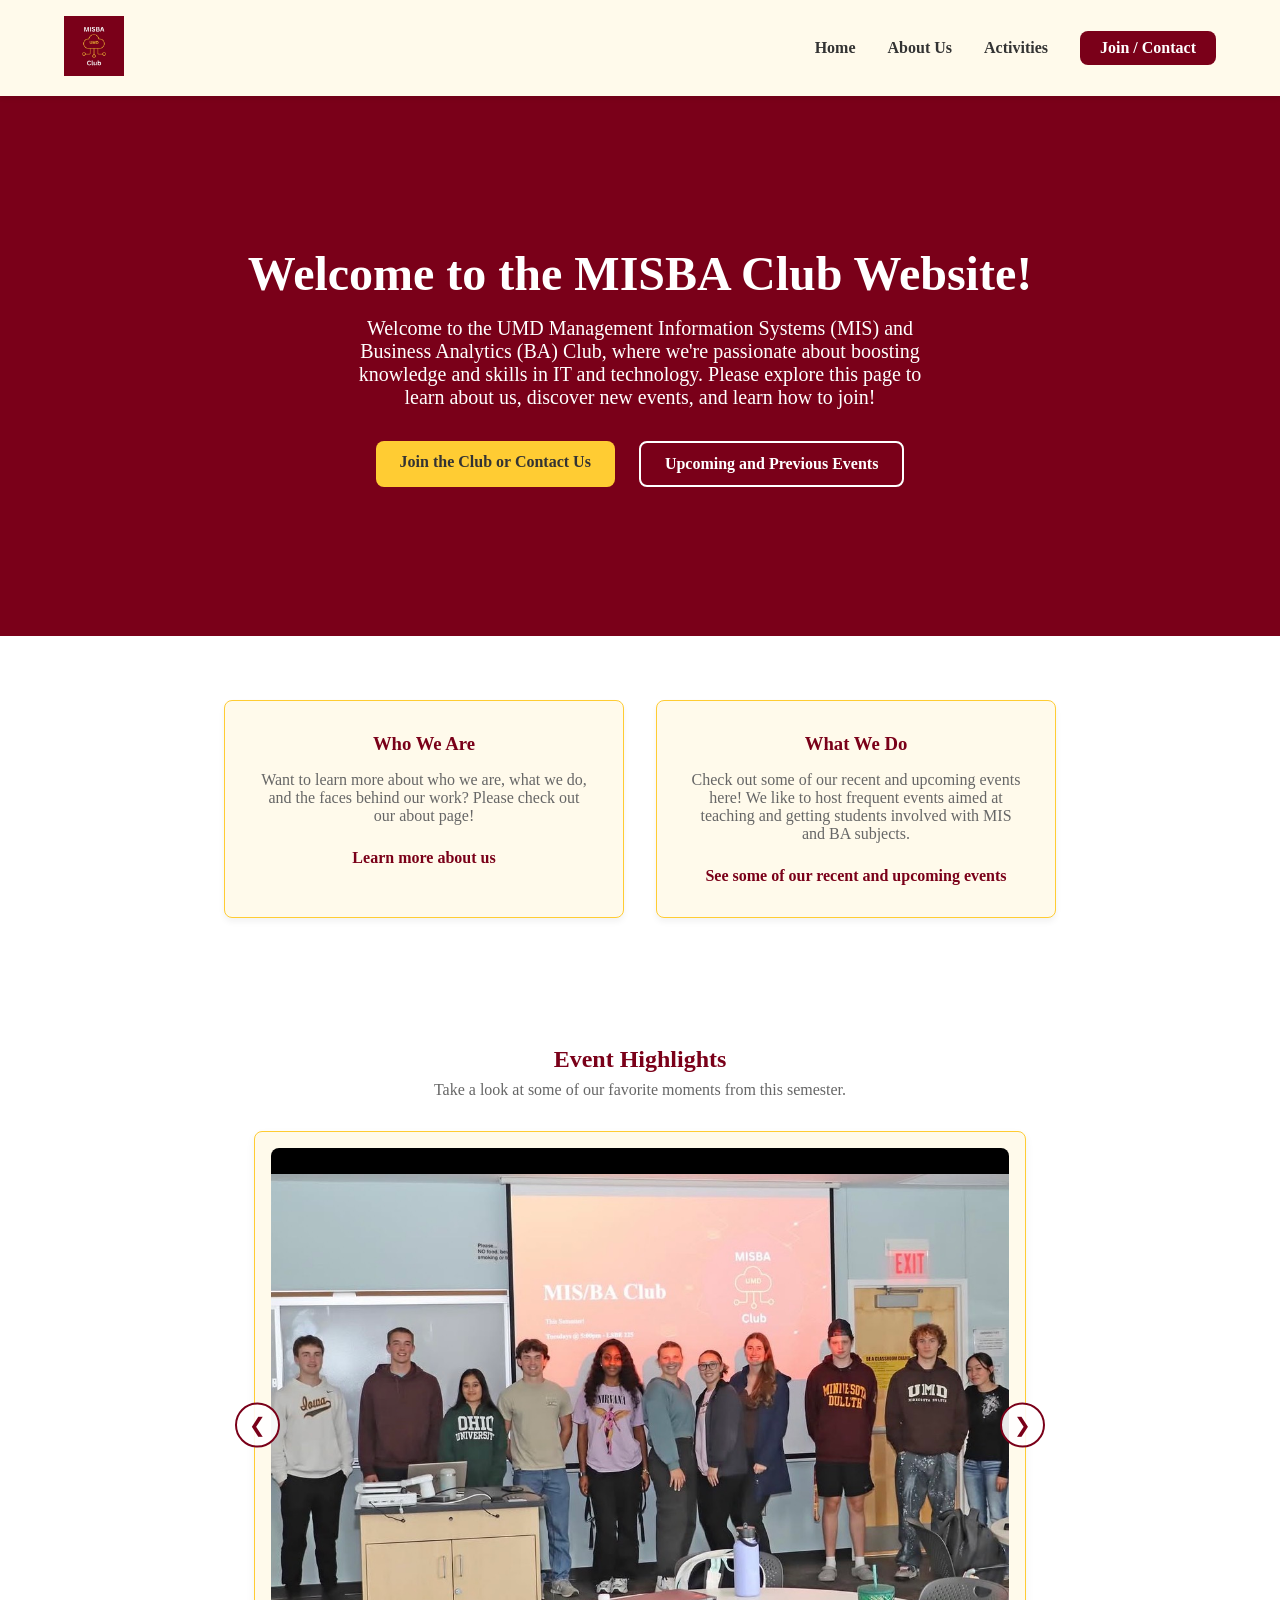
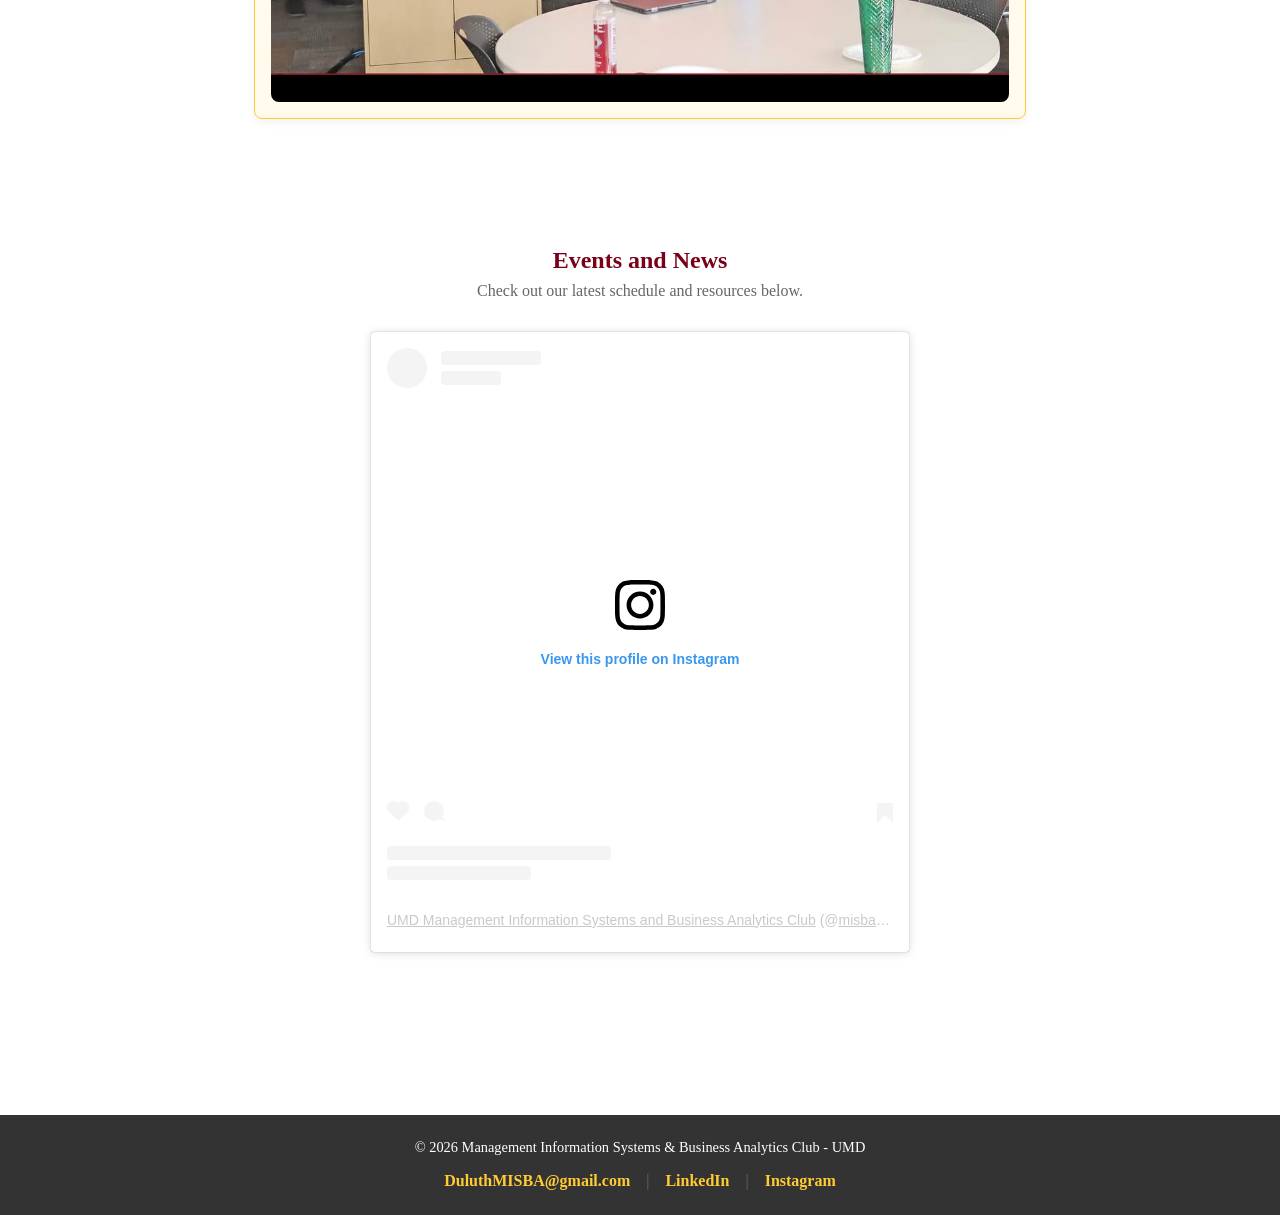
==== index.html @ 38da8ff0 "Create index.html" ====
<!DOCTYPE html>
<html lang="en">
<head> 
  <meta charset="UTF-8">
  <meta name="viewport" content="width=device-width, initial-scale=1.0">
  
  <title>MISBA Club | UMD</title> 
  
  <link rel="stylesheet" href="css/style.css">
</head>

<body>
  <header class="main-header">
    <div class="header-logo">
      <a href="/"> 
        <img src="assets/images/Logo.jpeg" alt="MISBA Club Logo"> 
      </a>
    </div>

    <button class="menu-toggle" id="mobile-menu-btn" aria-label="Toggle navigation">
      <svg viewBox="0 0 24 24" width="28" height="28" stroke="currentColor" stroke-width="2" fill="none" stroke-linecap="round" stroke-linejoin="round">
        <line x1="3" y1="12" x2="21" y2="12"></line>
        <line x1="3" y1="6" x2="21" y2="6"></line>
        <line x1="3" y1="18" x2="21" y2="18"></line>
      </svg>
    </button>

    <nav class="main-nav" id="nav-links"> 
      <a href="/">Home</a>
      <a href="about">About Us</a>
      <a href="activities">Activities</a>
      <a href="contact" class="nav-btn">Join / Contact</a>
    </nav>
  </header>

  <main class="page-content">
    
    <section class="hero">
      <div class="hero-content">
        <h1>Welcome to the MISBA Club Website!</h1>
        <p>Welcome to the UMD Management Information Systems (MIS) and Business Analytics (BA) Club, where we're passionate about boosting knowledge and skills in IT and technology. Please explore this page to learn about us, discover new events, and learn how to join!</p>
         
        <div class="hero-buttons">
          <a href="contact.html" class="btn btn-primary">Join the Club or Contact Us</a>
          <a href="activities.html" class="btn btn-secondary">Upcoming and Previous Events</a>
        </div>
      </div>
    </section>

    <section class="quick-summary">
      
      <div class="summary-card">
        <h3>Who We Are</h3>
        <p>Want to learn more about who we are, what we do, and the faces behind our work? Please check out our about page!</p>
        <a href="about">Learn more about us</a>
      </div>
      
      <div class="summary-card">
        <h3>What We Do</h3>
        <p>Check out some of our recent and upcoming events here! We like to host frequent events aimed at teaching and getting students involved with MIS and BA subjects.</p>        
        <a href="activities">See some of our recent and upcoming events</a>
      </div>

    </section>

    <section class="gallery-section">
      <h2>Event Highlights</h2>
      <p>Take a look at some of our favorite moments from this semester.</p>

      <div class="gallery-wrapper">
        <button class="gallery-btn prev-btn" aria-label="Previous image">&#10094;</button>

        <div class="gallery-track" id="galleryTrack"></div>

        <button class="gallery-btn next-btn" aria-label="Next image">&#10095;</button>
      </div>
    </section>

    <section class="live-embed-section">
      <h2>Events and News</h2>
      <p>Check out our latest schedule and resources below.</p>
      
      <div class="embed-wrapper">
        <blockquote class="instagram-media" data-instgrm-permalink="https://www.instagram.com/misbac_umd/?utm_source=ig_embed&amp;utm_campaign=loading" data-instgrm-version="14" style=" background:#FFF; border:0; border-radius:3px; box-shadow:0 0 1px 0 rgba(0,0,0,0.5),0 1px 10px 0 rgba(0,0,0,0.15); margin: 1px; max-width:540px; min-width:326px; padding:0; width:99.375%; width:-webkit-calc(100% - 2px); width:calc(100% - 2px);"><div style="padding:16px;"> <a href="https://www.instagram.com/misbac_umd/?utm_source=ig_embed&amp;utm_campaign=loading" style=" background:#FFFFFF; line-height:0; padding:0 0; text-align:center; text-decoration:none; width:100%;" target="_blank"> <div style=" display: flex; flex-direction: row; align-items: center;"> <div style="background-color: #F4F4F4; border-radius: 50%; flex-grow: 0; height: 40px; margin-right: 14px; width: 40px;"></div> <div style="display: flex; flex-direction: column; flex-grow: 1; justify-content: center;"> <div style=" background-color: #F4F4F4; border-radius: 4px; flex-grow: 0; height: 14px; margin-bottom: 6px; width: 100px;"></div> <div style=" background-color: #F4F4F4; border-radius: 4px; flex-grow: 0; height: 14px; width: 60px;"></div></div></div><div style="padding: 19% 0;"></div> <div style="display:block; height:50px; margin:0 auto 12px; width:50px;"><svg width="50px" height="50px" viewBox="0 0 60 60" version="1.1" xmlns="https://www.w3.org/2000/svg" xmlns:xlink="https://www.w3.org/1999/xlink"><g stroke="none" stroke-width="1" fill="none" fill-rule="evenodd"><g transform="translate(-511.000000, -20.000000)" fill="#000000"><g><path d="M556.869,30.41 C554.814,30.41 553.148,32.076 553.148,34.131 C553.148,36.186 554.814,37.852 556.869,37.852 C558.924,37.852 560.59,36.186 560.59,34.131 C560.59,32.076 558.924,30.41 556.869,30.41 M541,60.657 C535.114,60.657 530.342,55.887 530.342,50 C530.342,44.114 535.114,39.342 541,39.342 C546.887,39.342 551.658,44.114 551.658,50 C551.658,55.887 546.887,60.657 541,60.657 M541,33.886 C532.1,33.886 524.886,41.1 524.886,50 C524.886,58.899 532.1,66.113 541,66.113 C549.9,66.113 557.115,58.899 557.115,50 C557.115,41.1 549.9,33.886 541,33.886 M565.378,62.101 C565.244,65.022 564.756,66.606 564.346,67.663 C563.803,69.06 563.154,70.057 562.106,71.106 C561.058,72.155 560.06,72.803 558.662,73.347 C557.607,73.757 556.021,74.244 553.102,74.378 C549.944,74.521 548.997,74.552 541,74.552 C533.003,74.552 532.056,74.521 528.898,74.378 C525.979,74.244 524.393,73.757 523.338,73.347 C521.94,72.803 520.942,72.155 519.894,71.106 C518.846,70.057 518.197,69.06 517.654,67.663 C517.244,66.606 516.755,65.022 516.623,62.101 C516.479,58.943 516.448,57.996 516.448,50 C516.448,42.003 516.479,41.056 516.623,37.899 C516.755,34.978 517.244,33.391 517.654,32.338 C518.197,30.938 518.846,29.942 519.894,28.894 C520.942,27.846 521.94,27.196 523.338,26.654 C524.393,26.244 525.979,25.756 528.898,25.623 C532.057,25.479 533.004,25.448 541,25.448 C548.997,25.448 549.943,25.479 553.102,25.623 C556.021,25.756 557.607,26.244 558.662,26.654 C560.06,27.196 561.058,27.846 562.106,28.894 C563.154,29.942 563.803,30.938 564.346,32.338 C564.756,33.391 565.244,34.978 565.378,37.899 C565.522,41.056 565.552,42.003 565.552,50 C565.552,57.996 565.522,58.943 565.378,62.101 M570.82,37.631 C570.674,34.438 570.167,32.258 569.425,30.349 C568.659,28.377 567.633,26.702 565.965,25.035 C564.297,23.368 562.623,22.342 560.652,21.575 C558.743,20.834 556.562,20.326 553.369,20.18 C550.169,20.033 549.148,20 541,20 C532.853,20 531.831,20.033 528.631,20.18 C525.438,20.326 523.257,20.834 521.349,21.575 C519.376,22.342 517.703,23.368 516.035,25.035 C514.368,26.702 513.342,28.377 512.574,30.349 C511.834,32.258 511.326,34.438 511.181,37.631 C511.035,40.831 511,41.851 511,50 C511,58.147 511.035,59.17 511.181,62.369 C511.326,65.562 511.834,67.743 512.574,69.651 C513.342,71.625 514.368,73.296 516.035,74.965 C517.703,76.634 519.376,77.658 521.349,78.425 C523.257,79.167 525.438,79.673 528.631,79.82 C531.831,79.965 532.853,80.001 541,80.001 C549.148,80.001 550.169,79.965 553.369,79.82 C556.562,79.673 558.743,79.167 560.652,78.425 C562.623,77.658 564.297,76.634 565.965,74.965 C567.633,73.296 568.659,71.625 569.425,69.651 C570.167,67.743 570.674,65.562 570.82,62.369 C570.966,59.17 571,58.147 571,50 C571,41.851 570.966,40.831 570.82,37.631"></path></g></g></g></svg></div><div style="padding-top: 8px;"> <div style=" color:#3897f0; font-family:Arial,sans-serif; font-size:14px; font-style:normal; font-weight:550; line-height:18px;">View this profile on Instagram</div></div><div style="padding: 12.5% 0;"></div> <div style="display: flex; flex-direction: row; margin-bottom: 14px; align-items: center;"><div> <div style="background-color: #F4F4F4; border-radius: 50%; height: 12.5px; width: 12.5px; transform: translateX(0px) translateY(7px);"></div> <div style="background-color: #F4F4F4; height: 12.5px; transform: rotate(-45deg) translateX(3px) translateY(1px); width: 12.5px; flex-grow: 0; margin-right: 14px; margin-left: 2px;"></div> <div style="background-color: #F4F4F4; border-radius: 50%; height: 12.5px; width: 12.5px; transform: translateX(9px) translateY(-18px);"></div></div><div style="margin-left: 8px;"> <div style=" background-color: #F4F4F4; border-radius: 50%; flex-grow: 0; height: 20px; width: 20px;"></div> <div style=" width: 0; height: 0; border-top: 2px solid transparent; border-left: 6px solid #f4f4f4; border-bottom: 2px solid transparent; transform: translateX(16px) translateY(-4px) rotate(30deg)"></div></div><div style="margin-left: auto;"> <div style=" width: 0px; border-top: 8px solid #F4F4F4; border-right: 8px solid transparent; transform: translateY(16px);"></div> <div style=" background-color: #F4F4F4; flex-grow: 0; height: 12px; width: 16px; transform: translateY(-4px);"></div> <div style=" width: 0; height: 0; border-top: 8px solid #F4F4F4; border-left: 8px solid transparent; transform: translateY(-4px) translateX(8px);"></div></div></div> <div style="display: flex; flex-direction: column; flex-grow: 1; justify-content: center; margin-bottom: 24px;"> <div style=" background-color: #F4F4F4; border-radius: 4px; flex-grow: 0; height: 14px; margin-bottom: 6px; width: 224px;"></div> <div style=" background-color: #F4F4F4; border-radius: 4px; flex-grow: 0; height: 14px; width: 144px;"></div></div></a><p style=" color:#c9c8cd; font-family:Arial,sans-serif; font-size:14px; line-height:17px; margin-bottom:0; margin-top:8px; overflow:hidden; padding:8px 0 7px; text-align:center; text-overflow:ellipsis; white-space:nowrap;"><a href="https://www.instagram.com/misbac_umd/?utm_source=ig_embed&amp;utm_campaign=loading" style=" color:#c9c8cd; font-family:Arial,sans-serif; font-size:14px; font-style:normal; font-weight:normal; line-height:17px;" target="_blank">UMD Management Information Systems and Business Analytics Club</a> (@<a href="https://www.instagram.com/misbac_umd/?utm_source=ig_embed&amp;utm_campaign=loading" style=" color:#c9c8cd; font-family:Arial,sans-serif; font-size:14px; font-style:normal; font-weight:normal; line-height:17px;" target="_blank">misbac_umd</a>) • Instagram photos and videos</p></div></blockquote>
        <script async src="//www.instagram.com/embed.js"></script>
      </div>
    </section>
  </main>

  <footer class="main-footer">
    <div class="footer-content">
      <p>&copy; 2026 Management Information Systems & Business Analytics Club - UMD</p>
      
      <div class="footer-links">
        <a href="mailto:DuluthMISBA@gmail.com">DuluthMISBA@gmail.com</a>
        <span>|</span>
        <a href="https://www.linkedin.com/in/mis-ba-duluth/" target="_blank">LinkedIn</a>
        <span>|</span>
        <a href="https://www.instagram.com/misbac_umd" target="_blank">Instagram</a>
      </div>
    </div>
  </footer>

  <script src="js/script.js"></script>
</body>
</html>
---- css/style.css ----
/* ==========================================================================
   MISBA CLUB UMD - MASTER STYLESHEET
   ========================================================================== 
   
   TABLE OF CONTENTS:
   01. GLOBAL VARIABLES & RESET (Colors, fonts, spacing)
   02. BASE LAYOUT & FOOTER ANCHORING
   03. HEADER & NAVIGATION (Includes Mobile Menu)
   04. FOOTER STYLES
   05. PAGE: HOME (Hero, Quick Summary, Live Embed)
   06. PAGE: ABOUT US (Intro, Board Cards, FAQ Flip Cards)
   07. PAGE: ACTIVITIES (General Info Cards, Image Gallery/Photowheel)
   08. PAGE: JOIN / CONTACT (Icon Links Grid, Google Form Embed)
   ========================================================================== */


/* ==========================================================================
   01. GLOBAL VARIABLES & RESET
   ========================================================================== */

:root {
  /* MAIN BRAND COLORS */
  --primary-color: #7A0019;   /* UMD Maroon */
  --secondary-color: #FFCC33; /* UMD Gold */
  
  /* NEUTRAL BACKGROUND & TEXT COLORS */
  --bg-light: #F8F9FA;
  --bg-white: #FFFFFF;
  --text-dark: #333333;
  --text-muted: #666666;

  /* TYPOGRAPHY & SHAPES */
  --font-main: 'Segoe UI', Tahoma, Geneva, Verdana, sans-serif;
  --border-radius: 8px; /* Change this to make all boxes more or less rounded */
}

/* Universal Reset: Strips default browser margins so the layout is consistent */
* {
  margin: 0;
  padding: 0;
  box-sizing: border-box;
}


/* ==========================================================================
   02. BASE LAYOUT & FOOTER ANCHORING
   ========================================================================== */

body {
  /* Tells the absolute-positioned footer what to anchor itself to */
  position: relative; 
  min-height: 100vh; 
  
  /* Creates a safe zone at the bottom so page text doesn't hide behind the footer */
  padding-bottom: 150px; 
}

/* Wrapper for the main content on every page */
.page-content {
  padding-bottom: 3rem; 
}


/* ==========================================================================
   03. HEADER & NAVIGATION
   ========================================================================== */

.main-header {
  display: flex;
  justify-content: space-between; /* Logo left, Nav right */
  align-items: center; 
  padding: 1rem 5%; 
  background-color: #FFFAEB; /* Light yellow background */
  box-shadow: 0 2px 5px rgba(0,0,0,0.1); 
  
  /* Sticky Header Mechanics */
  position: sticky;
  top: 0;
  z-index: 1000; 
}

.header-logo img {
  height: 60px;
  width: auto;
}

/* --- DESKTOP NAVIGATION --- */
.main-nav {
  display: flex;
  gap: 2rem; 
  align-items: center;
}

.main-nav a {
  text-decoration: none; 
  color: var(--text-dark);
  font-weight: 600;
  transition: color 0.3s ease; 
}

.main-nav a:hover {
  color: var(--primary-color);
}

/* Special styling for the 'Join / Contact' button */
.main-nav .nav-btn {
  background-color: var(--primary-color);
  color: var(--bg-white);
  padding: 0.5rem 1.25rem;
  border-radius: var(--border-radius);
  transition: background-color 0.3s ease;
}

.main-nav .nav-btn:hover {
  background-color: var(--secondary-color); 
  color: var(--text-dark);
}

/* --- MOBILE NAVIGATION --- */
.menu-toggle {
  display: none; /* Hidden on desktop screens */
  background: none;
  border: none;
  color: var(--primary-color); 
  cursor: pointer;
  padding: 0;
}

@media (max-width: 768px) {
  .menu-toggle {
    display: block; /* Show hamburger button on phones */
  }

  /* Transform the horizontal links into a vertical dropdown */
  .main-nav {
    display: none; /* Hidden until toggled via JavaScript */
    flex-direction: column;
    position: absolute;
    top: 100%; 
    left: 0;
    width: 100%;
    background-color: #FFFAEB; 
    box-shadow: 0 4px 6px rgba(0,0,0,0.1); 
    padding: 1rem 0;
    gap: 0; 
  }

  .main-nav.active {
    display: flex; /* Class added by JS to open the menu */
  }

  .main-nav a {
    padding: 1rem;
    text-align: center;
    width: 100%;
    box-sizing: border-box; 
  }

  .main-nav .nav-btn {
    width: max-content;
    margin: 0.5rem auto; 
  }
}


/* ==========================================================================
   04. FOOTER STYLES
   ========================================================================== */

.main-footer {
  position: absolute;
  bottom: 0;
  left: 0;
  width: 100%;
  height: 100px; /* If you add more text to the footer, increase this! */
  background-color: var(--text-dark);
  color: var(--bg-white);
  text-align: center;
  padding: 1.5rem 5%; 
}

.footer-content p {
  margin-bottom: 1rem;
  font-size: 0.9rem;
}

.footer-links {
  display: flex;
  justify-content: center;
  gap: 1rem;
  align-items: center;
}

.footer-links a {
  color: var(--secondary-color); 
  text-decoration: none;
  font-weight: bold;
  transition: opacity 0.3s ease;
}

.footer-links a:hover {
  opacity: 0.8; 
}

.footer-links span {
  color: var(--text-muted); /* The vertical divider pipes | */
}


/* ==========================================================================
   05. PAGE: HOME
   ========================================================================== */

/* --- HERO BANNER --- */
.hero {
  background-color: var(--primary-color);
  color: var(--bg-white);
  display: flex;
  justify-content: center;
  align-items: center;
  text-align: center;
  min-height: 60vh; 
  padding: 2rem 5%;
}

.hero-content h1 {
  font-size: 3rem;
  margin-bottom: 1rem;
}

.hero-content p {
  font-size: 1.25rem;
  max-width: 600px; 
  margin: 0 auto 2rem auto;
}

.hero-buttons {
  display: flex;
  justify-content: center;
  gap: 1.5rem;
  flex-wrap: wrap; 
}

/* Generic Button Styles */
.btn {
  padding: 0.75rem 1.5rem;
  text-decoration: none;
  font-weight: bold;
  border-radius: var(--border-radius);
  transition: all 0.3s ease;
}

.btn-primary {
  background-color: var(--secondary-color);
  color: var(--text-dark);
}

.btn-primary:hover {
  background-color: #e6b800; 
  transform: translateY(-2px); 
}

.btn-secondary {
  background-color: transparent;
  color: var(--bg-white);
  border: 2px solid var(--bg-white);
}

.btn-secondary:hover {
  background-color: var(--bg-white);
  color: var(--primary-color);
}

/* --- QUICK SUMMARY CARDS --- */
.quick-summary {
  display: flex;
  justify-content: center;
  gap: 2rem;
  padding: 4rem 5%;
  flex-wrap: wrap; 
}

.summary-card {
  background-color: #FFFAEB; 
  padding: 2rem;
  border-radius: var(--border-radius);
  box-shadow: 0 4px 6px rgba(0,0,0,0.05);
  border: 1px solid var(--secondary-color); 
  max-width: 400px;
  text-align: center;
  transition: transform 0.3s ease, box-shadow 0.3s ease;
}

.summary-card:hover {
  transform: translateY(-8px); 
  box-shadow: 0 15px 30px rgba(0,0,0,0.15); 
}

.summary-card h3 {
  color: var(--primary-color);
  margin-bottom: 1rem;
}

.summary-card p {
  margin-bottom: 1.5rem;
  color: var(--text-muted);
}

.summary-card a {
  color: var(--primary-color);
  text-decoration: none;
  font-weight: bold;
}

.summary-card a:hover {
  text-decoration: underline;
}

/* --- LIVE EMBED SECTION (Instagram) --- */
.live-embed-section {
  padding: 4rem 5%;
  text-align: center;
  background-color: var(--bg-white); 
}

.live-embed-section h2 {
  color: var(--primary-color);
  margin-bottom: 0.5rem;
}

.live-embed-section p {
  color: var(--text-muted);
  margin-bottom: 2rem;
}

.embed-wrapper {
  width: 100%;
  max-width: 540px; 
  margin: 0 auto; 
}

.iframe-container iframe {
  width: 100%;
  height: 100%;
  border: none; 
}


/* ==========================================================================
   06. PAGE: ABOUT US
   ========================================================================== */

/* --- INTRO SECTION --- */
.about-intro {
  padding: 4rem 5%;
  text-align: center;
  max-width: 800px; 
  margin: 0 auto;
}

.about-intro h2 {
  color: var(--primary-color);
  margin-bottom: 1rem;
}

.about-intro p {
  font-size: 1.1rem;
  line-height: 1.6;
  color: var(--text-dark);
}

/* --- MEET THE BOARD CARDS (Slide-Up Overlay) --- */
.board-section {
  padding: 4rem 5%;
  text-align: center;
}

.board-section h2 {
  color: var(--primary-color);
  margin-bottom: 0.5rem;
}

.board-section > p {
  color: var(--text-muted);
  margin-bottom: 2rem;
}

.board-grid {
  display: grid;
  grid-template-columns: repeat(4, 1fr); /* 4 cards across on desktop */
  gap: 2rem;
  max-width: 1200px;
  margin: 0 auto;
}

.board-card {
  background-color: #FFFAEB; 
  border: 1px solid var(--secondary-color);
  border-radius: var(--border-radius);
  box-shadow: 0 4px 6px rgba(0,0,0,0.05);
  display: flex;
  flex-direction: column;
  position: relative; 
  overflow: hidden; /* Clips the sliding overlay safely inside the box */
  cursor: pointer;
  height: 420px; 
}

.board-photo {
  width: 100%;
  height: 260px; 
  object-fit: cover;
  margin: 0; 
}

.board-info {
  padding: 1.25rem;
  display: flex;
  flex-direction: column;
  flex-grow: 1;
}

.board-info h3 {
  color: var(--primary-color);
  margin-bottom: 0.25rem;
  margin-top: 0;
}

.board-title {
  color: var(--text-dark);
  font-weight: bold;
  text-transform: uppercase;
  font-size: 0.85rem;
  margin-bottom: auto; 
}

.board-overlay {
  position: absolute;
  top: 0;
  left: 0;
  width: 100%;
  height: 100%;
  background-color: #FFFAEB; 
  border: 4px solid var(--primary-color); 
  box-sizing: border-box; 
  padding: 2rem 1.5rem;
  display: flex;
  flex-direction: column;
  justify-content: center;
  
  /* Starts hidden below the card */
  transform: translateY(100%); 
  transition: transform 0.4s ease-in-out;
}

.board-overlay h3 {
  color: var(--primary-color);
  margin: 0;
  font-size: 1rem;
}

.board-overlay p {
  color: var(--text-dark);
  font-size: 0.95rem;
  margin-bottom: 0.75rem;
}

/* Triggered by JavaScript to show the back of the board card */
.board-card.is-active .board-overlay {
  transform: translateY(0); 
}

@media (max-width: 900px) { .board-grid { grid-template-columns: repeat(2, 1fr); } }
@media (max-width: 600px) { .board-grid { grid-template-columns: 1fr; } }


/* --- FAQ / Q&A FLIP CARDS (3D Rotation) --- */
.qa-section {
  padding: 4rem 5%;
  text-align: center;
}

.qa-section h2 {
  color: var(--primary-color);
  margin-bottom: 0.5rem;
}

.qa-section > p {
  color: var(--text-muted);
  margin-bottom: 2rem;
}

.qa-grid {
  display: grid;
  grid-template-columns: repeat(3, 1fr);
  gap: 2rem;
  max-width: 1200px;
  margin: 0 auto;
}

/* 3D Container */
.flip-card {
  background-color: transparent;
  width: 100%;
  height: 250px; 
  perspective: 1000px; /* Establishes the 3D depth */
  cursor: pointer;
}

.flip-card-inner {
  position: relative;
  width: 100%;
  height: 100%;
  text-align: center;
  transition: transform 0.6s ease;
  transform-style: preserve-3d; /* Tells the browser it operates in 3D space */
}

/* Triggered by JavaScript to rotate the card */
.flip-card.is-flipped .flip-card-inner {
  transform: rotateY(180deg);
}

.flip-card-front, .flip-card-back {
  position: absolute;
  width: 100%;
  height: 100%;
  border-radius: var(--border-radius);
  display: flex;
  flex-direction: column;
  justify-content: center;
  align-items: center;
  padding: 1.5rem;
  box-shadow: 0 4px 10px rgba(0,0,0,0.1);
  
  /* Hides the back of the card when you are looking at the front */
  -webkit-backface-visibility: hidden; 
  backface-visibility: hidden; 
}

.flip-card-front {
  background-color: #FFFAEB; 
  border: 1px solid var(--secondary-color);
  color: var(--primary-color);
}

.flip-card-front h3 { margin-bottom: 0.5rem; }

.click-hint {
  font-size: 0.85rem;
  color: var(--text-muted);
  font-style: italic;
}

.flip-card-back {
  background-color: #FFFAEB; 
  color: var(--primary-color); 
  border: 1px solid var(--secondary-color); 
  transform: rotateY(180deg); /* Starts flipped around */
}

@media (max-width: 900px) { .qa-grid { grid-template-columns: repeat(2, 1fr); } }
@media (max-width: 600px) { .qa-grid { grid-template-columns: 1fr; } }


/* ==========================================================================
   07. PAGE: ACTIVITIES
   ========================================================================== */

/* --- GENERAL INFO CARDS --- */
.info-section {
  padding: 4rem 5%;
  max-width: 1200px;
  margin: 0 auto;
}

.info-grid {
  display: grid;
  grid-template-columns: repeat(3, 1fr);
  gap: 2rem;
}

.info-card {
  background-color: #FFFAEB; 
  border-radius: var(--border-radius);
  border: 1px solid var(--secondary-color);
  box-shadow: 0 4px 6px rgba(0,0,0,0.05);
  display: flex;
  flex-direction: column;
  overflow: hidden; 
}

.info-card img {
  width: 100%;
  height: 450px; 
  object-fit: cover;
  margin: 0; 
}

.info-content {
  padding: 1.5rem;
  flex-grow: 1; /* Pushes content down to keep cards equal heights */
}

.info-content h3 {
  color: var(--primary-color);
  margin-bottom: 0.75rem;
  margin-top: 0;
}

.info-content p {
  color: var(--text-dark);
  line-height: 1.6;
  margin: 0;
}

@media (max-width: 900px) { .info-grid { grid-template-columns: repeat(2, 1fr); } }
@media (max-width: 600px) { .info-grid { grid-template-columns: 1fr; } }


/* --- IMAGE GALLERY (PHOTOWHEEL) --- */
.gallery-section {
  padding: 4rem 5%;
  text-align: center;
  max-width: 900px;
  margin: 0 auto;
}

.gallery-section h2 {
  color: var(--primary-color);
  margin-bottom: 0.5rem;
  margin-top: 0;
}

.gallery-section p {
  color: var(--text-muted);
  margin-bottom: 2rem;
}

.gallery-wrapper {
  position: relative;
  background-color: #FFFAEB; 
  border: 1px solid var(--secondary-color);
  border-radius: var(--border-radius);
  padding: 1rem;
  box-shadow: 0 4px 10px rgba(0,0,0,0.05);
  display: flex;
  align-items: center;
  justify-content: center;
}

.gallery-track {
  width: 100%;
  position: relative;
  overflow: hidden;
  border-radius: 8px; 
  background-color: #000; 
  aspect-ratio: 4 / 3; 
}

.gallery-img {
  position: absolute;
  top: 0;
  left: 0;
  width: 100%;
  height: 100%;
  object-fit: contain;
  opacity: 0; 
  transition: opacity 0.4s ease-in-out; 
  pointer-events: none;
}

.gallery-img.active {
  opacity: 1;
  pointer-events: auto;
}

.gallery-btn {
  position: absolute;
  top: 50%;
  transform: translateY(-50%);
  background-color: rgba(255, 255, 255, 0.9);
  color: var(--primary-color);
  border: 2px solid var(--primary-color);
  border-radius: 50%;
  width: 45px;
  height: 45px;
  font-size: 1.25rem;
  cursor: pointer;
  z-index: 10;
  display: flex;
  align-items: center;
  justify-content: center;
  transition: background-color 0.2s, color 0.2s;
}

.gallery-btn:hover {
  background-color: var(--primary-color);
  color: white;
}

.prev-btn { left: -20px; } 
.next-btn { right: -20px; }

@media (max-width: 600px) {
  .gallery-btn { width: 35px; height: 35px; font-size: 1rem; }
  .prev-btn { left: -10px; }
  .next-btn { right: -10px; }
}


/* ==========================================================================
   08. PAGE: JOIN / CONTACT
   ========================================================================== */

/* --- SOCIAL & ICON LINKS GRID --- */
.links-section {
  padding: 4rem 5%;
}

.links-grid {
  display: grid;
  grid-template-columns: repeat(4, 1fr); 
  gap: 1.5rem;
  max-width: 1000px;
  margin: 0 auto;
}

.link-card {
  display: flex;
  flex-direction: column;
  justify-content: center;
  align-items: center;
  text-decoration: none;
  color: var(--primary-color);
  transition: transform 0.2s ease; 
}

.link-card:hover {
  transform: translateY(-5px);
  color: var(--secondary-color); 
}

/* Span Math: Small = 1 column, Large = 2 columns */
.small-link {
  grid-column: span 1;
  padding: 2rem 1rem;
  gap: 0.75rem;
}

.small-link span {
  font-size: 0.95rem;
  font-weight: 600;
}

.large-link {
  grid-column: span 2;
  padding: 4rem 2rem; 
  gap: 1.25rem;
}

.large-link span {
  font-size: 1.25rem; 
  font-weight: 700;
}

/* Desktop Logo Image Sizing */
.card-img-small {
  width: 200px; 
  max-width: 100%; 
  height: 200px;
  object-fit: contain;
  margin-bottom: 0.75rem;
  border-radius: 12px; 
  -webkit-clip-path: inset(0px round 12px); /* Mobile Safari override */
  clip-path: inset(0px round 12px);
}

.card-img-large {
  width: 500px; 
  max-width: 100%; 
  height: 200px;
  object-fit: contain;
  margin-bottom: 0.75rem;
  border-radius: 20px; 
  -webkit-clip-path: inset(0px round 20px); /* Mobile Safari override */
  clip-path: inset(0px round 20px);
}

@media (max-width: 800px) {
  .links-grid { grid-template-columns: repeat(2, 1fr); }
  .large-link {
    grid-column: span 2; 
    padding: 3rem 1.5rem;
  }
}

@media (max-width: 500px) {
  .links-grid { grid-template-columns: 1fr; }
  .small-link, .large-link { grid-column: span 1; }

  .card-img-small { height: 150px !important; }
  .card-img-large { height: 100px !important; }
}


/* --- GOOGLE FORM EMBED --- */
.google-form-section {
  padding: 4rem 5%;
  display: flex;
  justify-content: center;
}

.form-wrapper {
  background-color: #FFFAEB; 
  border: 1px solid var(--secondary-color);
  border-radius: var(--border-radius);
  box-shadow: 0 4px 10px rgba(0,0,0,0.05);
  padding: 3rem 2rem;
  max-width: 750px; 
  width: 100%;
  text-align: center;
}

.form-wrapper h2 {
  color: var(--primary-color);
  margin-top: 0;
  margin-bottom: 0.25rem;
}

.form-wrapper small {
  display: block; 
  color: var(--text-muted);
  font-size: 0.95rem;
  margin-bottom: 2rem; 
}

.form-wrapper iframe {
  width: 100%; 
  min-height: 800px; 
  border: none;
  border-radius: 8px; 
}

@media (max-width: 600px) {
  .form-wrapper { padding: 2rem 1rem; }
}
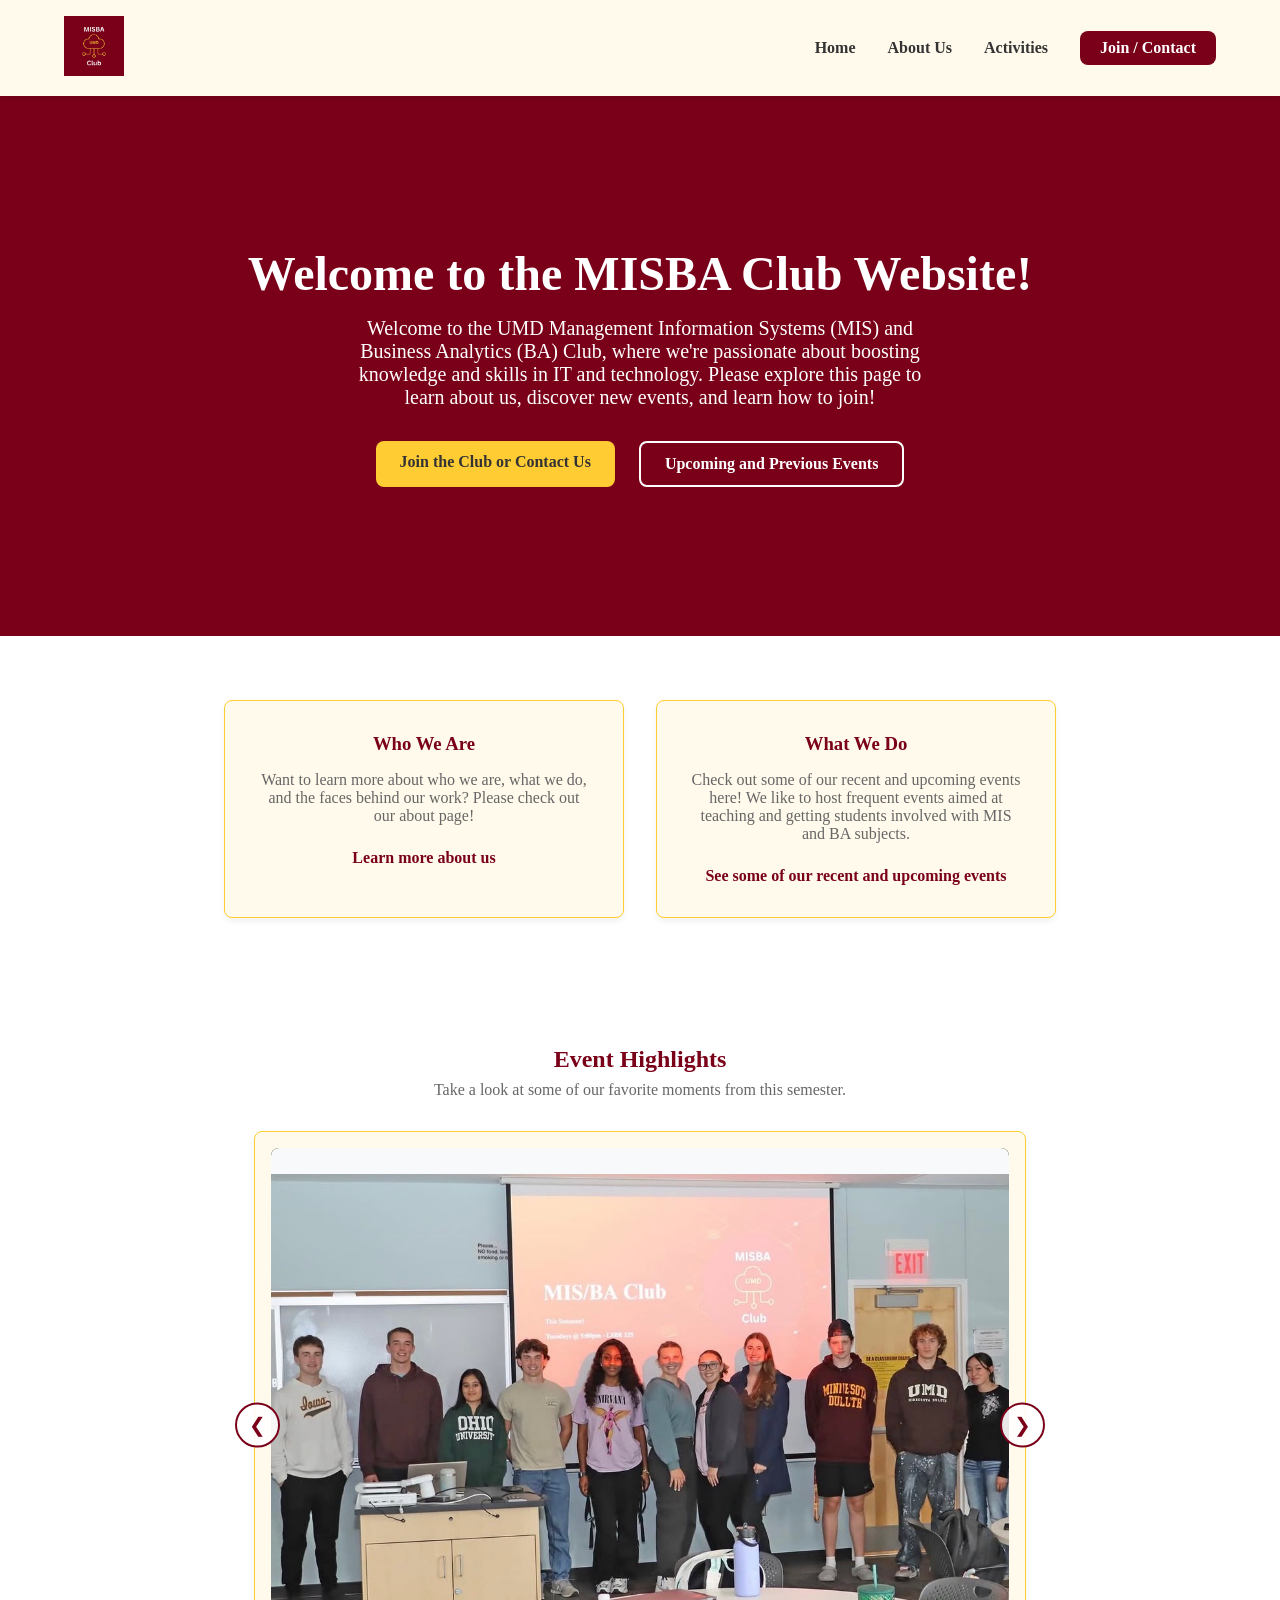
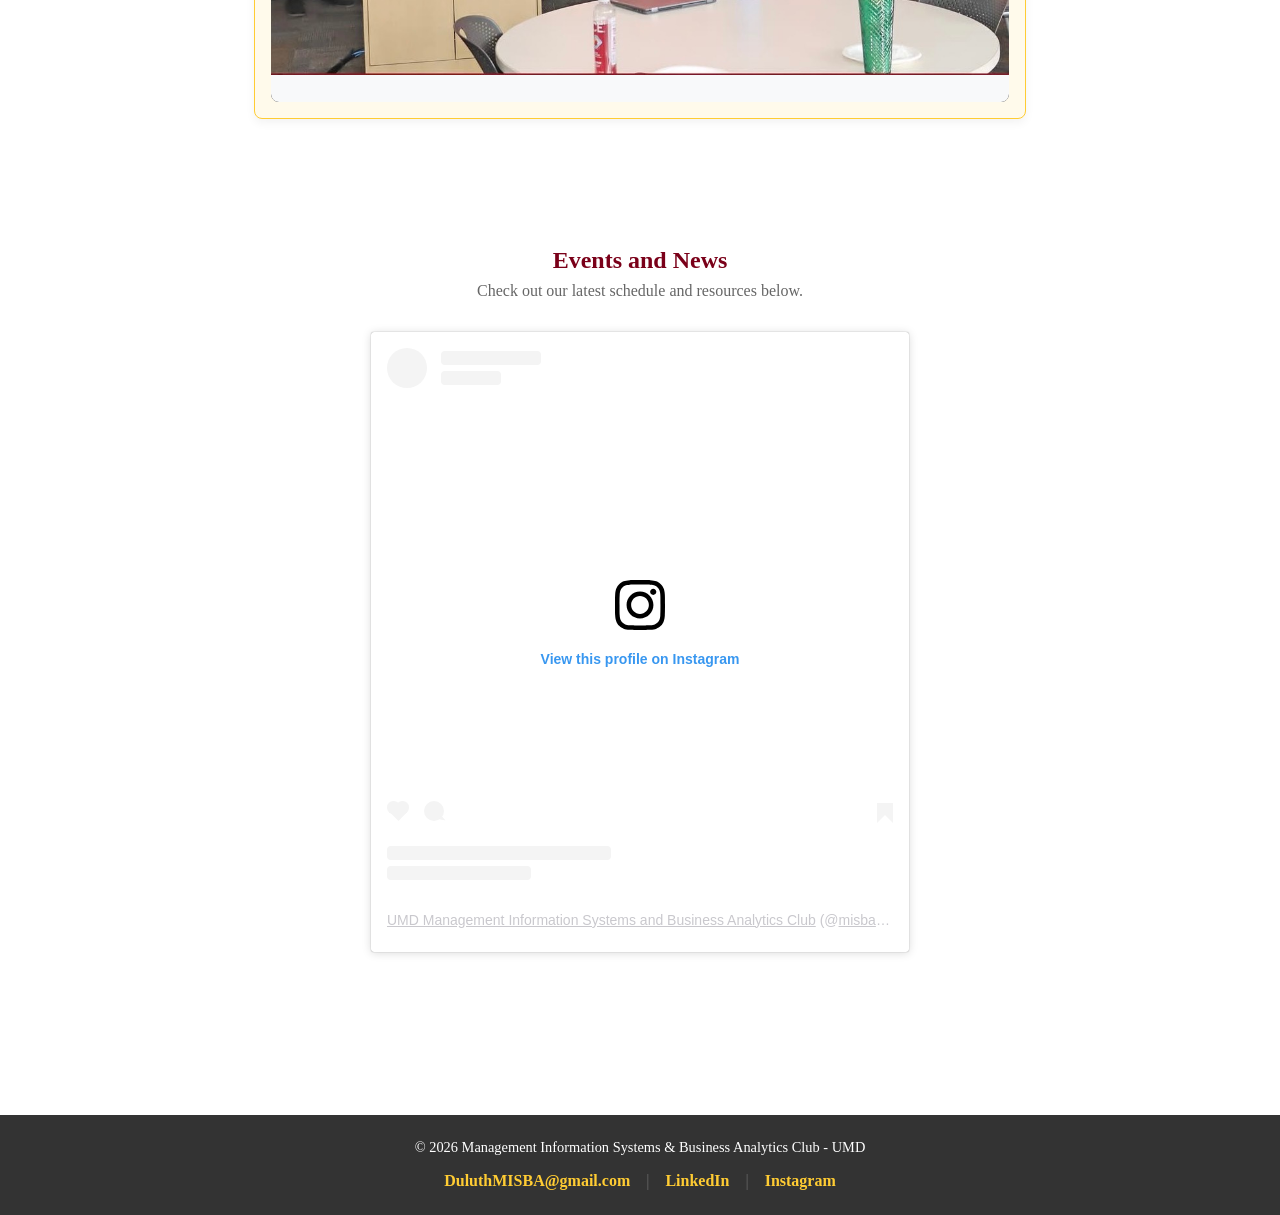
==== commit 98a78755: "Update index.html" ====
--- a/index.html
+++ b/index.html
@@ -10,14 +10,14 @@
 </head>
 
 <body>
-  <header class="main-header">
+ <header class="main-header"> <!-- Everyting withiin the <header> tag is included in the header. The header will be the exact same for all pages-->
     <div class="header-logo">
-      <a href="/"> 
-        <img src="assets/images/Logo.jpeg" alt="MISBA Club Logo"> 
+      <a href="/"> <!-- This links the header logo to the homepage-->
+        <img src="assets/images/Logo.jpeg" alt="MISBA Club Logo"> <!--The header logo. This can be changed just be sure that the file name and path is correct.-->
       </a>
     </div>
 
-    <button class="menu-toggle" id="mobile-menu-btn" aria-label="Toggle navigation">
+    <button class="menu-toggle" id="mobile-menu-btn" aria-label="Toggle navigation"> <!-- This is the hamburger menu that only appears on mobile-->
       <svg viewBox="0 0 24 24" width="28" height="28" stroke="currentColor" stroke-width="2" fill="none" stroke-linecap="round" stroke-linejoin="round">
         <line x1="3" y1="12" x2="21" y2="12"></line>
         <line x1="3" y1="6" x2="21" y2="6"></line>
@@ -25,9 +25,9 @@
       </svg>
     </button>
 
-    <nav class="main-nav" id="nav-links"> 
-      <a href="/">Home</a>
-      <a href="about">About Us</a>
+    <nav class="main-nav" id="nav-links"> <!-- The links that show on a computer -->
+      <a href="/">Home</a> <!-- the "/" links it to the homepage without showing "/index",which gives the site a cleaner look overall-->
+      <a href="about">About Us</a> 
       <a href="activities">Activities</a>
       <a href="contact" class="nav-btn">Join / Contact</a>
     </nav>
--- a/css/style.css
+++ b/css/style.css
@@ -3,7 +3,7 @@
    ========================================================================== 
    
    TABLE OF CONTENTS:
-   01. GLOBAL VARIABLES & RESET (Colors, fonts, spacing)
+   01. GLOBAL VARIABLES & BASE STYLES (Colors, fonts, accessibility)
    02. BASE LAYOUT & FOOTER ANCHORING
    03. HEADER & NAVIGATION (Includes Mobile Menu)
    04. FOOTER STYLES
@@ -15,7 +15,7 @@
 
 
 /* ==========================================================================
-   01. GLOBAL VARIABLES & RESET
+   01. GLOBAL VARIABLES & BASE STYLES
    ========================================================================== */
 
 :root {
@@ -41,6 +41,27 @@
   box-sizing: border-box;
 }
 
+/* Smooth Scrolling for anchor links */
+html {
+  scroll-behavior: smooth;
+}
+
+/* Accessibility: Custom focus rings for keyboard navigation */
+a:focus-visible, 
+button:focus-visible, 
+input:focus-visible, 
+textarea:focus-visible {
+  outline: 3px solid var(--secondary-color);
+  outline-offset: 4px;
+  border-radius: 4px;
+}
+
+/* Image Fail-safes: Shows a clean background if an image breaks */
+img {
+  background-color: var(--bg-light); 
+  -webkit-user-drag: none; /* Prevents accidental desktop dragging */
+}
+
 
 /* ==========================================================================
    02. BASE LAYOUT & FOOTER ANCHORING
@@ -82,6 +103,7 @@
 .header-logo img {
   height: 60px;
   width: auto;
+  background-color: transparent; /* Overrides the image fallback for the logo */
 }
 
 /* --- DESKTOP NAVIGATION --- */
@@ -140,7 +162,8 @@
     left: 0;
     width: 100%;
     background-color: #FFFAEB; 
-    box-shadow: 0 4px 6px rgba(0,0,0,0.1); 
+    /* Floating shadow effect for the mobile menu */
+    box-shadow: 0 10px 15px -3px rgba(0, 0, 0, 0.1), 0 4px 6px -2px rgba(0, 0, 0, 0.05);
     padding: 1rem 0;
     gap: 0; 
   }
@@ -288,12 +311,13 @@
   border: 1px solid var(--secondary-color); 
   max-width: 400px;
   text-align: center;
-  transition: transform 0.3s ease, box-shadow 0.3s ease;
+  transition: transform 0.3s ease, box-shadow 0.3s ease, border-color 0.3s ease;
 }
 
 .summary-card:hover {
   transform: translateY(-8px); 
   box-shadow: 0 15px 30px rgba(0,0,0,0.15); 
+  border-color: var(--primary-color); /* Changes to Maroon on hover */
 }
 
 .summary-card h3 {
@@ -772,8 +796,10 @@
   object-fit: contain;
   margin-bottom: 0.75rem;
   border-radius: 12px; 
-  -webkit-clip-path: inset(0px round 12px); /* Mobile Safari override */
+  /* Mobile Safari override */
+  -webkit-clip-path: inset(0px round 12px); 
   clip-path: inset(0px round 12px);
+  background-color: transparent;
 }
 
 .card-img-large {
@@ -783,8 +809,10 @@
   object-fit: contain;
   margin-bottom: 0.75rem;
   border-radius: 20px; 
-  -webkit-clip-path: inset(0px round 20px); /* Mobile Safari override */
+  /* Mobile Safari override */
+  -webkit-clip-path: inset(0px round 20px); 
   clip-path: inset(0px round 20px);
+  background-color: transparent;
 }
 
 @media (max-width: 800px) {
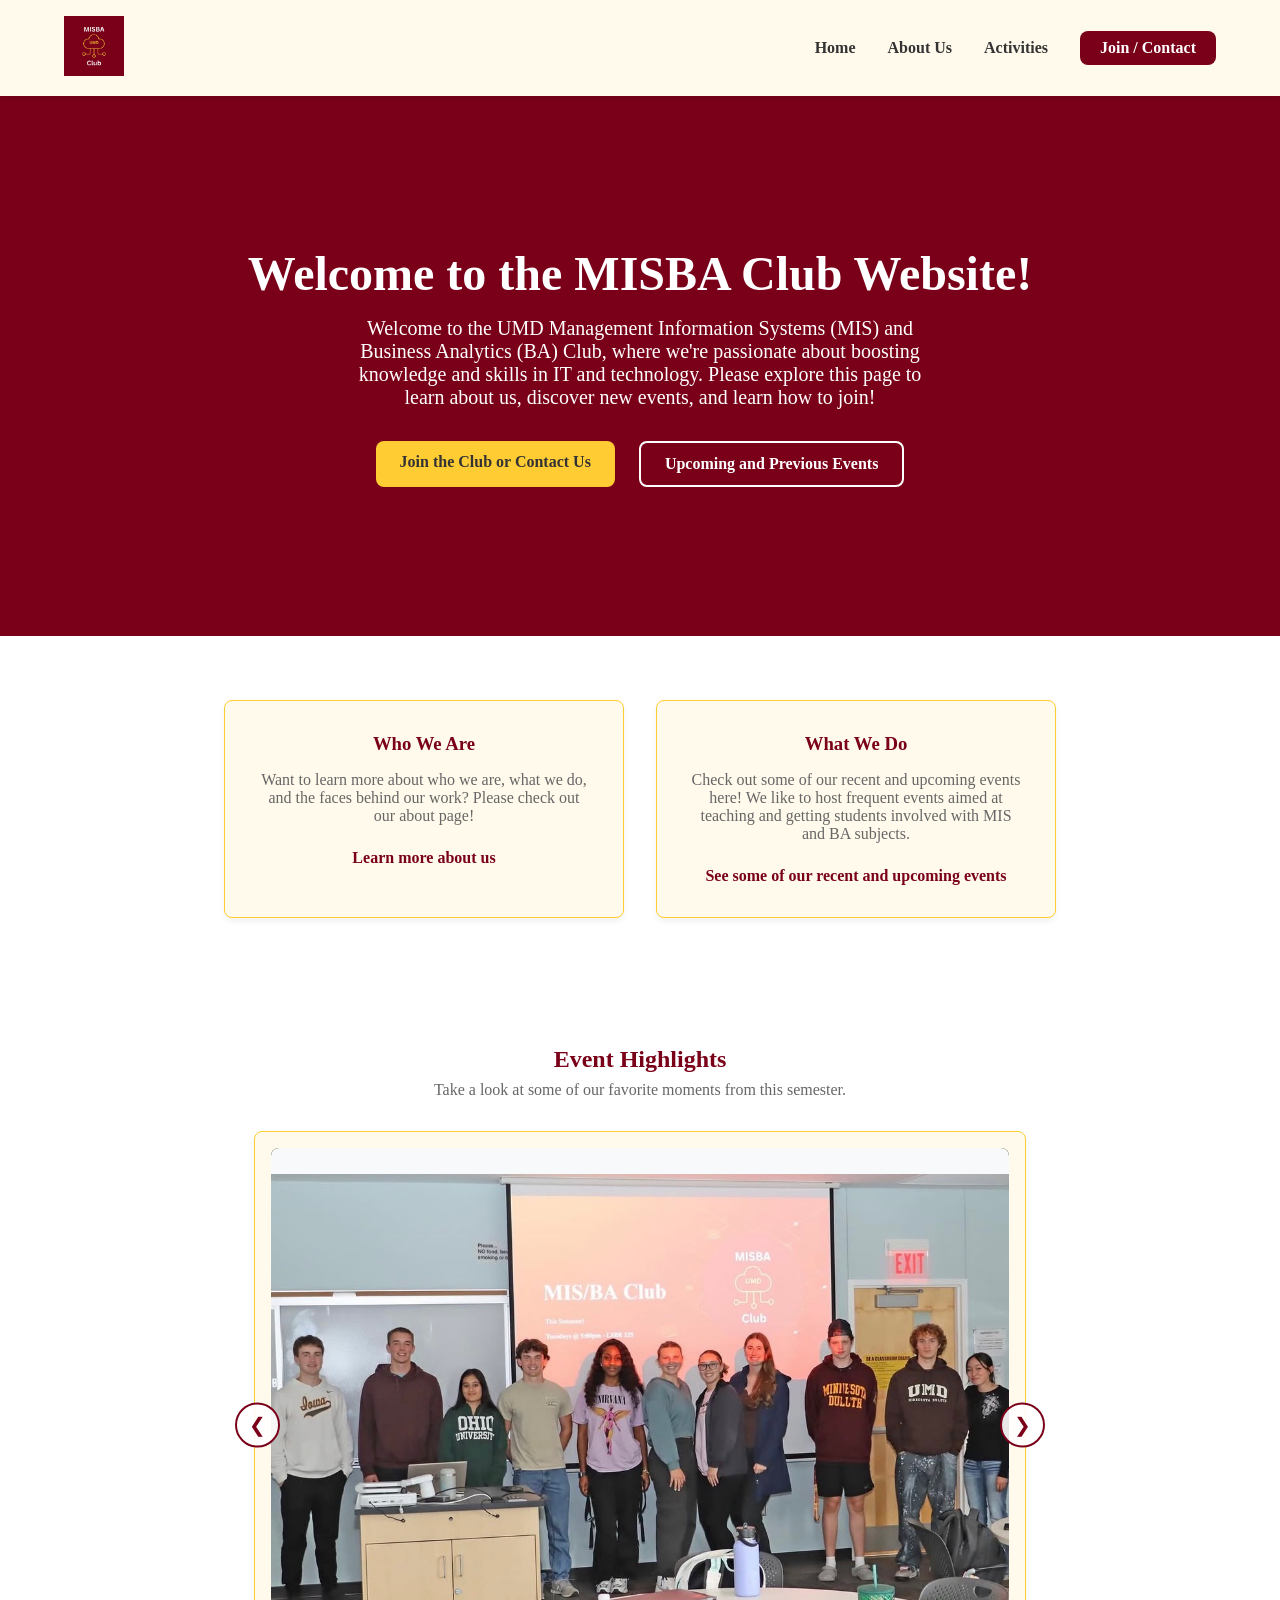
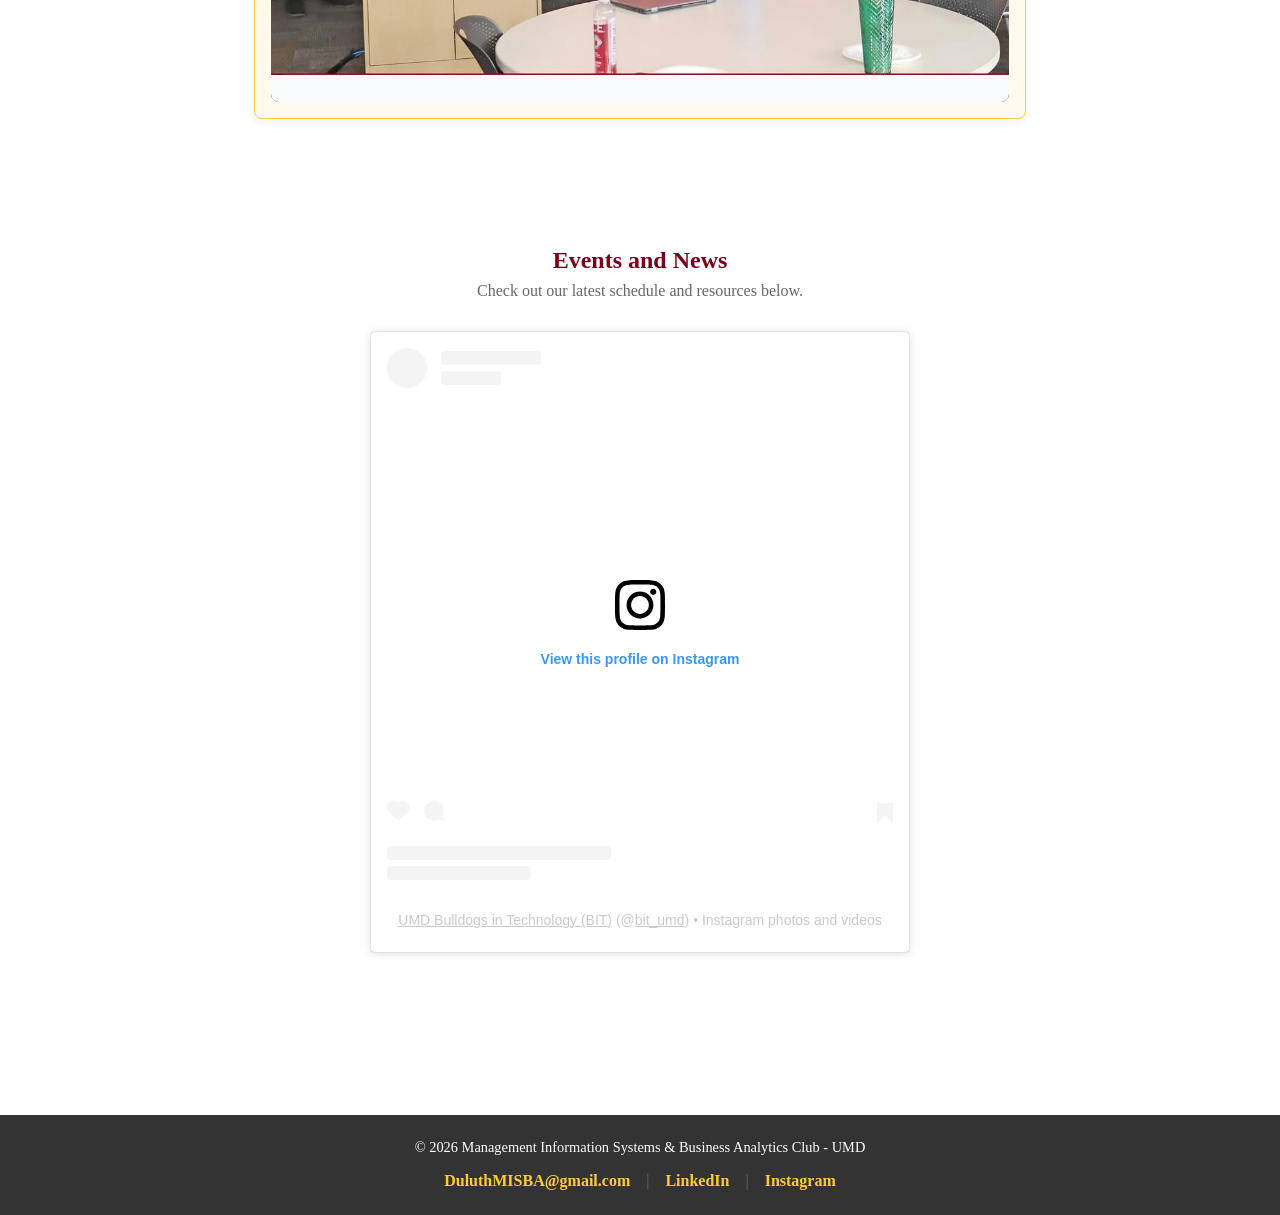
==== commit f4848500: "Replace Instagram blockquote and script for BIT" ====
--- a/index.html
+++ b/index.html
@@ -3,14 +3,12 @@
 <head> 
   <meta charset="UTF-8">
   <meta name="viewport" content="width=device-width, initial-scale=1.0">
-  
-  <title>MISBA Club | UMD</title> 
-  
-  <link rel="stylesheet" href="css/style.css">
+  <!-- Nothing above this line should need to be changed with the current layout.-->
+  <title>MISBA Club | UMD</title> <!-- This is the site title that shows in your browser tab. Please update if desired. It is currently the same on all pages. -->
+  <link rel="stylesheet" href="css/style.css"><!-- IMPORTANT! DO NOT DELETE! This contans all of the page's visual elements. If this is deleted, the page will look gross and will most likely break.-->
 </head>
-
 <body>
- <header class="main-header"> <!-- Everyting withiin the <header> tag is included in the header. The header will be the exact same for all pages-->
+ <header class="main-header"> <!-- Everything within this section will appear in the header at the top of the page. It will be the same across all pages. If you choose to update it, make sure you update all other pages accordingly. That can be done by copy and pasting the new code in place of the old one. -->
     <div class="header-logo">
       <a href="/"> <!-- This links the header logo to the homepage-->
         <img src="assets/images/Logo.jpeg" alt="MISBA Club Logo"> <!--The header logo. This can be changed just be sure that the file name and path is correct.-->
@@ -35,27 +33,27 @@
 
   <main class="page-content">
     
-    <section class="hero">
+    <section class="hero"> <!-- Everything within this section is the maroon space at the top of the index page. -->
       <div class="hero-content">
         <h1>Welcome to the MISBA Club Website!</h1>
         <p>Welcome to the UMD Management Information Systems (MIS) and Business Analytics (BA) Club, where we're passionate about boosting knowledge and skills in IT and technology. Please explore this page to learn about us, discover new events, and learn how to join!</p>
          
-        <div class="hero-buttons">
-          <a href="contact.html" class="btn btn-primary">Join the Club or Contact Us</a>
-          <a href="activities.html" class="btn btn-secondary">Upcoming and Previous Events</a>
+        <div class="hero-buttons"> <!-- These are the buttons that appear within the maroon section at the top of the page. They can be changed as desired. If linking to a page within this site, no need to include ".html", you can just enter the name of the page ex:"about". -->
+          <a href="contact" class="btn btn-primary">Join the Club or Contact Us</a>
+          <a href="activities" class="btn btn-secondary">Upcoming and Previous Events</a>
         </div>
       </div>
     </section>
 
-    <section class="quick-summary">
+    <section class="quick-summary"> <!-- This section contains the cards which call on users to interact with the page. -->
       
-      <div class="summary-card">
+      <div class="summary-card"> <!-- This is the first card -->
         <h3>Who We Are</h3>
         <p>Want to learn more about who we are, what we do, and the faces behind our work? Please check out our about page!</p>
         <a href="about">Learn more about us</a>
       </div>
       
-      <div class="summary-card">
+      <div class="summary-card"> <!-- This is the second card -->
         <h3>What We Do</h3>
         <p>Check out some of our recent and upcoming events here! We like to host frequent events aimed at teaching and getting students involved with MIS and BA subjects.</p>        
         <a href="activities">See some of our recent and upcoming events</a>
@@ -63,7 +61,7 @@
 
     </section>
 
-    <section class="gallery-section">
+    <section class="gallery-section"> <!-- This is the image gallery! To update it, you can go to script.js and follow the instructions there. -->
       <h2>Event Highlights</h2>
       <p>Take a look at some of our favorite moments from this semester.</p>
 
@@ -76,31 +74,31 @@
       </div>
     </section>
 
-    <section class="live-embed-section">
+    <section class="live-embed-section"> <!-- This is the MISBA Club Instagram account embedded into the page. It should update on its own as new posts are made. -->
       <h2>Events and News</h2>
       <p>Check out our latest schedule and resources below.</p>
       
       <div class="embed-wrapper">
-        <blockquote class="instagram-media" data-instgrm-permalink="https://www.instagram.com/misbac_umd/?utm_source=ig_embed&amp;utm_campaign=loading" data-instgrm-version="14" style=" background:#FFF; border:0; border-radius:3px; box-shadow:0 0 1px 0 rgba(0,0,0,0.5),0 1px 10px 0 rgba(0,0,0,0.15); margin: 1px; max-width:540px; min-width:326px; padding:0; width:99.375%; width:-webkit-calc(100% - 2px); width:calc(100% - 2px);"><div style="padding:16px;"> <a href="https://www.instagram.com/misbac_umd/?utm_source=ig_embed&amp;utm_campaign=loading" style=" background:#FFFFFF; line-height:0; padding:0 0; text-align:center; text-decoration:none; width:100%;" target="_blank"> <div style=" display: flex; flex-direction: row; align-items: center;"> <div style="background-color: #F4F4F4; border-radius: 50%; flex-grow: 0; height: 40px; margin-right: 14px; width: 40px;"></div> <div style="display: flex; flex-direction: column; flex-grow: 1; justify-content: center;"> <div style=" background-color: #F4F4F4; border-radius: 4px; flex-grow: 0; height: 14px; margin-bottom: 6px; width: 100px;"></div> <div style=" background-color: #F4F4F4; border-radius: 4px; flex-grow: 0; height: 14px; width: 60px;"></div></div></div><div style="padding: 19% 0;"></div> <div style="display:block; height:50px; margin:0 auto 12px; width:50px;"><svg width="50px" height="50px" viewBox="0 0 60 60" version="1.1" xmlns="https://www.w3.org/2000/svg" xmlns:xlink="https://www.w3.org/1999/xlink"><g stroke="none" stroke-width="1" fill="none" fill-rule="evenodd"><g transform="translate(-511.000000, -20.000000)" fill="#000000"><g><path d="M556.869,30.41 C554.814,30.41 553.148,32.076 553.148,34.131 C553.148,36.186 554.814,37.852 556.869,37.852 C558.924,37.852 560.59,36.186 560.59,34.131 C560.59,32.076 558.924,30.41 556.869,30.41 M541,60.657 C535.114,60.657 530.342,55.887 530.342,50 C530.342,44.114 535.114,39.342 541,39.342 C546.887,39.342 551.658,44.114 551.658,50 C551.658,55.887 546.887,60.657 541,60.657 M541,33.886 C532.1,33.886 524.886,41.1 524.886,50 C524.886,58.899 532.1,66.113 541,66.113 C549.9,66.113 557.115,58.899 557.115,50 C557.115,41.1 549.9,33.886 541,33.886 M565.378,62.101 C565.244,65.022 564.756,66.606 564.346,67.663 C563.803,69.06 563.154,70.057 562.106,71.106 C561.058,72.155 560.06,72.803 558.662,73.347 C557.607,73.757 556.021,74.244 553.102,74.378 C549.944,74.521 548.997,74.552 541,74.552 C533.003,74.552 532.056,74.521 528.898,74.378 C525.979,74.244 524.393,73.757 523.338,73.347 C521.94,72.803 520.942,72.155 519.894,71.106 C518.846,70.057 518.197,69.06 517.654,67.663 C517.244,66.606 516.755,65.022 516.623,62.101 C516.479,58.943 516.448,57.996 516.448,50 C516.448,42.003 516.479,41.056 516.623,37.899 C516.755,34.978 517.244,33.391 517.654,32.338 C518.197,30.938 518.846,29.942 519.894,28.894 C520.942,27.846 521.94,27.196 523.338,26.654 C524.393,26.244 525.979,25.756 528.898,25.623 C532.057,25.479 533.004,25.448 541,25.448 C548.997,25.448 549.943,25.479 553.102,25.623 C556.021,25.756 557.607,26.244 558.662,26.654 C560.06,27.196 561.058,27.846 562.106,28.894 C563.154,29.942 563.803,30.938 564.346,32.338 C564.756,33.391 565.244,34.978 565.378,37.899 C565.522,41.056 565.552,42.003 565.552,50 C565.552,57.996 565.522,58.943 565.378,62.101 M570.82,37.631 C570.674,34.438 570.167,32.258 569.425,30.349 C568.659,28.377 567.633,26.702 565.965,25.035 C564.297,23.368 562.623,22.342 560.652,21.575 C558.743,20.834 556.562,20.326 553.369,20.18 C550.169,20.033 549.148,20 541,20 C532.853,20 531.831,20.033 528.631,20.18 C525.438,20.326 523.257,20.834 521.349,21.575 C519.376,22.342 517.703,23.368 516.035,25.035 C514.368,26.702 513.342,28.377 512.574,30.349 C511.834,32.258 511.326,34.438 511.181,37.631 C511.035,40.831 511,41.851 511,50 C511,58.147 511.035,59.17 511.181,62.369 C511.326,65.562 511.834,67.743 512.574,69.651 C513.342,71.625 514.368,73.296 516.035,74.965 C517.703,76.634 519.376,77.658 521.349,78.425 C523.257,79.167 525.438,79.673 528.631,79.82 C531.831,79.965 532.853,80.001 541,80.001 C549.148,80.001 550.169,79.965 553.369,79.82 C556.562,79.673 558.743,79.167 560.652,78.425 C562.623,77.658 564.297,76.634 565.965,74.965 C567.633,73.296 568.659,71.625 569.425,69.651 C570.167,67.743 570.674,65.562 570.82,62.369 C570.966,59.17 571,58.147 571,50 C571,41.851 570.966,40.831 570.82,37.631"></path></g></g></g></svg></div><div style="padding-top: 8px;"> <div style=" color:#3897f0; font-family:Arial,sans-serif; font-size:14px; font-style:normal; font-weight:550; line-height:18px;">View this profile on Instagram</div></div><div style="padding: 12.5% 0;"></div> <div style="display: flex; flex-direction: row; margin-bottom: 14px; align-items: center;"><div> <div style="background-color: #F4F4F4; border-radius: 50%; height: 12.5px; width: 12.5px; transform: translateX(0px) translateY(7px);"></div> <div style="background-color: #F4F4F4; height: 12.5px; transform: rotate(-45deg) translateX(3px) translateY(1px); width: 12.5px; flex-grow: 0; margin-right: 14px; margin-left: 2px;"></div> <div style="background-color: #F4F4F4; border-radius: 50%; height: 12.5px; width: 12.5px; transform: translateX(9px) translateY(-18px);"></div></div><div style="margin-left: 8px;"> <div style=" background-color: #F4F4F4; border-radius: 50%; flex-grow: 0; height: 20px; width: 20px;"></div> <div style=" width: 0; height: 0; border-top: 2px solid transparent; border-left: 6px solid #f4f4f4; border-bottom: 2px solid transparent; transform: translateX(16px) translateY(-4px) rotate(30deg)"></div></div><div style="margin-left: auto;"> <div style=" width: 0px; border-top: 8px solid #F4F4F4; border-right: 8px solid transparent; transform: translateY(16px);"></div> <div style=" background-color: #F4F4F4; flex-grow: 0; height: 12px; width: 16px; transform: translateY(-4px);"></div> <div style=" width: 0; height: 0; border-top: 8px solid #F4F4F4; border-left: 8px solid transparent; transform: translateY(-4px) translateX(8px);"></div></div></div> <div style="display: flex; flex-direction: column; flex-grow: 1; justify-content: center; margin-bottom: 24px;"> <div style=" background-color: #F4F4F4; border-radius: 4px; flex-grow: 0; height: 14px; margin-bottom: 6px; width: 224px;"></div> <div style=" background-color: #F4F4F4; border-radius: 4px; flex-grow: 0; height: 14px; width: 144px;"></div></div></a><p style=" color:#c9c8cd; font-family:Arial,sans-serif; font-size:14px; line-height:17px; margin-bottom:0; margin-top:8px; overflow:hidden; padding:8px 0 7px; text-align:center; text-overflow:ellipsis; white-space:nowrap;"><a href="https://www.instagram.com/misbac_umd/?utm_source=ig_embed&amp;utm_campaign=loading" style=" color:#c9c8cd; font-family:Arial,sans-serif; font-size:14px; font-style:normal; font-weight:normal; line-height:17px;" target="_blank">UMD Management Information Systems and Business Analytics Club</a> (@<a href="https://www.instagram.com/misbac_umd/?utm_source=ig_embed&amp;utm_campaign=loading" style=" color:#c9c8cd; font-family:Arial,sans-serif; font-size:14px; font-style:normal; font-weight:normal; line-height:17px;" target="_blank">misbac_umd</a>) • Instagram photos and videos</p></div></blockquote>
-        <script async src="//www.instagram.com/embed.js"></script>
+       <blockquote class="instagram-media" data-instgrm-permalink="https://www.instagram.com/bit_umd/?utm_source=ig_embed&amp;utm_campaign=loading" data-instgrm-version="14" style=" background:#FFF; border:0; border-radius:3px; box-shadow:0 0 1px 0 rgba(0,0,0,0.5),0 1px 10px 0 rgba(0,0,0,0.15); margin: 1px; max-width:540px; min-width:326px; padding:0; width:99.375%; width:-webkit-calc(100% - 2px); width:calc(100% - 2px);"><div style="padding:16px;"> <a href="https://www.instagram.com/bit_umd/?utm_source=ig_embed&amp;utm_campaign=loading" style=" background:#FFFFFF; line-height:0; padding:0 0; text-align:center; text-decoration:none; width:100%;" target="_blank"> <div style=" display: flex; flex-direction: row; align-items: center;"> <div style="background-color: #F4F4F4; border-radius: 50%; flex-grow: 0; height: 40px; margin-right: 14px; width: 40px;"></div> <div style="display: flex; flex-direction: column; flex-grow: 1; justify-content: center;"> <div style=" background-color: #F4F4F4; border-radius: 4px; flex-grow: 0; height: 14px; margin-bottom: 6px; width: 100px;"></div> <div style=" background-color: #F4F4F4; border-radius: 4px; flex-grow: 0; height: 14px; width: 60px;"></div></div></div><div style="padding: 19% 0;"></div> <div style="display:block; height:50px; margin:0 auto 12px; width:50px;"><svg width="50px" height="50px" viewBox="0 0 60 60" version="1.1" xmlns="https://www.w3.org/2000/svg" xmlns:xlink="https://www.w3.org/1999/xlink"><g stroke="none" stroke-width="1" fill="none" fill-rule="evenodd"><g transform="translate(-511.000000, -20.000000)" fill="#000000"><g><path d="M556.869,30.41 C554.814,30.41 553.148,32.076 553.148,34.131 C553.148,36.186 554.814,37.852 556.869,37.852 C558.924,37.852 560.59,36.186 560.59,34.131 C560.59,32.076 558.924,30.41 556.869,30.41 M541,60.657 C535.114,60.657 530.342,55.887 530.342,50 C530.342,44.114 535.114,39.342 541,39.342 C546.887,39.342 551.658,44.114 551.658,50 C551.658,55.887 546.887,60.657 541,60.657 M541,33.886 C532.1,33.886 524.886,41.1 524.886,50 C524.886,58.899 532.1,66.113 541,66.113 C549.9,66.113 557.115,58.899 557.115,50 C557.115,41.1 549.9,33.886 541,33.886 M565.378,62.101 C565.244,65.022 564.756,66.606 564.346,67.663 C563.803,69.06 563.154,70.057 562.106,71.106 C561.058,72.155 560.06,72.803 558.662,73.347 C557.607,73.757 556.021,74.244 553.102,74.378 C549.944,74.521 548.997,74.552 541,74.552 C533.003,74.552 532.056,74.521 528.898,74.378 C525.979,74.244 524.393,73.757 523.338,73.347 C521.94,72.803 520.942,72.155 519.894,71.106 C518.846,70.057 518.197,69.06 517.654,67.663 C517.244,66.606 516.755,65.022 516.623,62.101 C516.479,58.943 516.448,57.996 516.448,50 C516.448,42.003 516.479,41.056 516.623,37.899 C516.755,34.978 517.244,33.391 517.654,32.338 C518.197,30.938 518.846,29.942 519.894,28.894 C520.942,27.846 521.94,27.196 523.338,26.654 C524.393,26.244 525.979,25.756 528.898,25.623 C532.057,25.479 533.004,25.448 541,25.448 C548.997,25.448 549.943,25.479 553.102,25.623 C556.021,25.756 557.607,26.244 558.662,26.654 C560.06,27.196 561.058,27.846 562.106,28.894 C563.154,29.942 563.803,30.938 564.346,32.338 C564.756,33.391 565.244,34.978 565.378,37.899 C565.522,41.056 565.552,42.003 565.552,50 C565.552,57.996 565.522,58.943 565.378,62.101 M570.82,37.631 C570.674,34.438 570.167,32.258 569.425,30.349 C568.659,28.377 567.633,26.702 565.965,25.035 C564.297,23.368 562.623,22.342 560.652,21.575 C558.743,20.834 556.562,20.326 553.369,20.18 C550.169,20.033 549.148,20 541,20 C532.853,20 531.831,20.033 528.631,20.18 C525.438,20.326 523.257,20.834 521.349,21.575 C519.376,22.342 517.703,23.368 516.035,25.035 C514.368,26.702 513.342,28.377 512.574,30.349 C511.834,32.258 511.326,34.438 511.181,37.631 C511.035,40.831 511,41.851 511,50 C511,58.147 511.035,59.17 511.181,62.369 C511.326,65.562 511.834,67.743 512.574,69.651 C513.342,71.625 514.368,73.296 516.035,74.965 C517.703,76.634 519.376,77.658 521.349,78.425 C523.257,79.167 525.438,79.673 528.631,79.82 C531.831,79.965 532.853,80.001 541,80.001 C549.148,80.001 550.169,79.965 553.369,79.82 C556.562,79.673 558.743,79.167 560.652,78.425 C562.623,77.658 564.297,76.634 565.965,74.965 C567.633,73.296 568.659,71.625 569.425,69.651 C570.167,67.743 570.674,65.562 570.82,62.369 C570.966,59.17 571,58.147 571,50 C571,41.851 570.966,40.831 570.82,37.631"></path></g></g></g></svg></div><div style="padding-top: 8px;"> <div style=" color:#3897f0; font-family:Arial,sans-serif; font-size:14px; font-style:normal; font-weight:550; line-height:18px;">View this profile on Instagram</div></div><div style="padding: 12.5% 0;"></div> <div style="display: flex; flex-direction: row; margin-bottom: 14px; align-items: center;"><div> <div style="background-color: #F4F4F4; border-radius: 50%; height: 12.5px; width: 12.5px; transform: translateX(0px) translateY(7px);"></div> <div style="background-color: #F4F4F4; height: 12.5px; transform: rotate(-45deg) translateX(3px) translateY(1px); width: 12.5px; flex-grow: 0; margin-right: 14px; margin-left: 2px;"></div> <div style="background-color: #F4F4F4; border-radius: 50%; height: 12.5px; width: 12.5px; transform: translateX(9px) translateY(-18px);"></div></div><div style="margin-left: 8px;"> <div style=" background-color: #F4F4F4; border-radius: 50%; flex-grow: 0; height: 20px; width: 20px;"></div> <div style=" width: 0; height: 0; border-top: 2px solid transparent; border-left: 6px solid #f4f4f4; border-bottom: 2px solid transparent; transform: translateX(16px) translateY(-4px) rotate(30deg)"></div></div><div style="margin-left: auto;"> <div style=" width: 0px; border-top: 8px solid #F4F4F4; border-right: 8px solid transparent; transform: translateY(16px);"></div> <div style=" background-color: #F4F4F4; flex-grow: 0; height: 12px; width: 16px; transform: translateY(-4px);"></div> <div style=" width: 0; height: 0; border-top: 8px solid #F4F4F4; border-left: 8px solid transparent; transform: translateY(-4px) translateX(8px);"></div></div></div> <div style="display: flex; flex-direction: column; flex-grow: 1; justify-content: center; margin-bottom: 24px;"> <div style=" background-color: #F4F4F4; border-radius: 4px; flex-grow: 0; height: 14px; margin-bottom: 6px; width: 224px;"></div> <div style=" background-color: #F4F4F4; border-radius: 4px; flex-grow: 0; height: 14px; width: 144px;"></div></div></a><p style=" color:#c9c8cd; font-family:Arial,sans-serif; font-size:14px; line-height:17px; margin-bottom:0; margin-top:8px; overflow:hidden; padding:8px 0 7px; text-align:center; text-overflow:ellipsis; white-space:nowrap;"><a href="https://www.instagram.com/bit_umd/?utm_source=ig_embed&amp;utm_campaign=loading" style=" color:#c9c8cd; font-family:Arial,sans-serif; font-size:14px; font-style:normal; font-weight:normal; line-height:17px;" target="_blank">UMD Bulldogs in Technology (BIT)</a> (@<a href="https://www.instagram.com/bit_umd/?utm_source=ig_embed&amp;utm_campaign=loading" style=" color:#c9c8cd; font-family:Arial,sans-serif; font-size:14px; font-style:normal; font-weight:normal; line-height:17px;" target="_blank">bit_umd</a>) • Instagram photos and videos</p></div></blockquote>
+<script async src="//www.instagram.com/embed.js"></script>
       </div>
     </section>
   </main>
 
-  <footer class="main-footer">
+  <footer class="main-footer"> <!-- Everything within this section will appear in the footer at the bottom of the page. It will be the same across all sites. If you choose to update it, make sure you update all other pages accordingly. That can be done by copy and pasting the new code in place of the old one. -->
     <div class="footer-content">
-      <p>&copy; 2026 Management Information Systems & Business Analytics Club - UMD</p>
+      <p>&copy; 2026 Management Information Systems & Business Analytics Club - UMD</p> <!-- Copyrighgt statement -->
       
       <div class="footer-links">
-        <a href="mailto:DuluthMISBA@gmail.com">DuluthMISBA@gmail.com</a>
+        <a href="mailto:DuluthMISBA@gmail.com">DuluthMISBA@gmail.com</a> <!-- Launches the user's email application to send an email -->
         <span>|</span>
-        <a href="https://www.linkedin.com/in/mis-ba-duluth/" target="_blank">LinkedIn</a>
+        <a href="https://www.linkedin.com/in/mis-ba-duluth/" target="_blank">LinkedIn</a> <!-- The MISBAC Linkedin -->
         <span>|</span>
-        <a href="https://www.instagram.com/misbac_umd" target="_blank">Instagram</a>
+        <a href="https://www.instagram.com/misbac_umd" target="_blank">Instagram</a> <!-- The MISBAC Instagram-->
       </div>
     </div>
   </footer>
 
-  <script src="js/script.js"></script>
+  <script src="js/script.js"></script> <!-- THIS IS IMPORTANT, DO NOT DELETE IT! This is what tells the page to reference script.js for key functions. If you delete this, it will damage overall site functionality. -->
 </body>
 </html>
--- a/css/style.css
+++ b/css/style.css
@@ -3,14 +3,14 @@
    ========================================================================== 
    
    TABLE OF CONTENTS:
-   01. GLOBAL VARIABLES & BASE STYLES (Colors, fonts, accessibility)
-   02. BASE LAYOUT & FOOTER ANCHORING
-   03. HEADER & NAVIGATION (Includes Mobile Menu)
-   04. FOOTER STYLES
-   05. PAGE: HOME (Hero, Quick Summary, Live Embed)
-   06. PAGE: ABOUT US (Intro, Board Cards, FAQ Flip Cards)
-   07. PAGE: ACTIVITIES (General Info Cards, Image Gallery/Photowheel)
-   08. PAGE: JOIN / CONTACT (Icon Links Grid, Google Form Embed)
+   01. GLOBAL VARIABLES & BASE STYLES (Colors, fonts, accessibility)   Lines 17-65
+   02. BASE LAYOUT & FOOTER ANCHORING                                  Lines 66-84
+   03. HEADER & NAVIGATION (Includes Mobile Menu)                      Lines 85-188
+   04. FOOTER STYLES                                                   Lines 189-232
+   05. PAGE: HOME (Hero, Quick Summary, Live Embed)                    Lines 233-372
+   06. PAGE: ABOUT US (Intro, Board Cards, FAQ Flip Cards)             Lines 373-589
+   07. PAGE: ACTIVITIES (General Info Cards, Image Gallery/Photowheel) Lines 590-735
+   08. PAGE: JOIN / CONTACT (Icon Links Grid, Google Form Embed)       Lines 736-875
    ========================================================================== */
 
 
